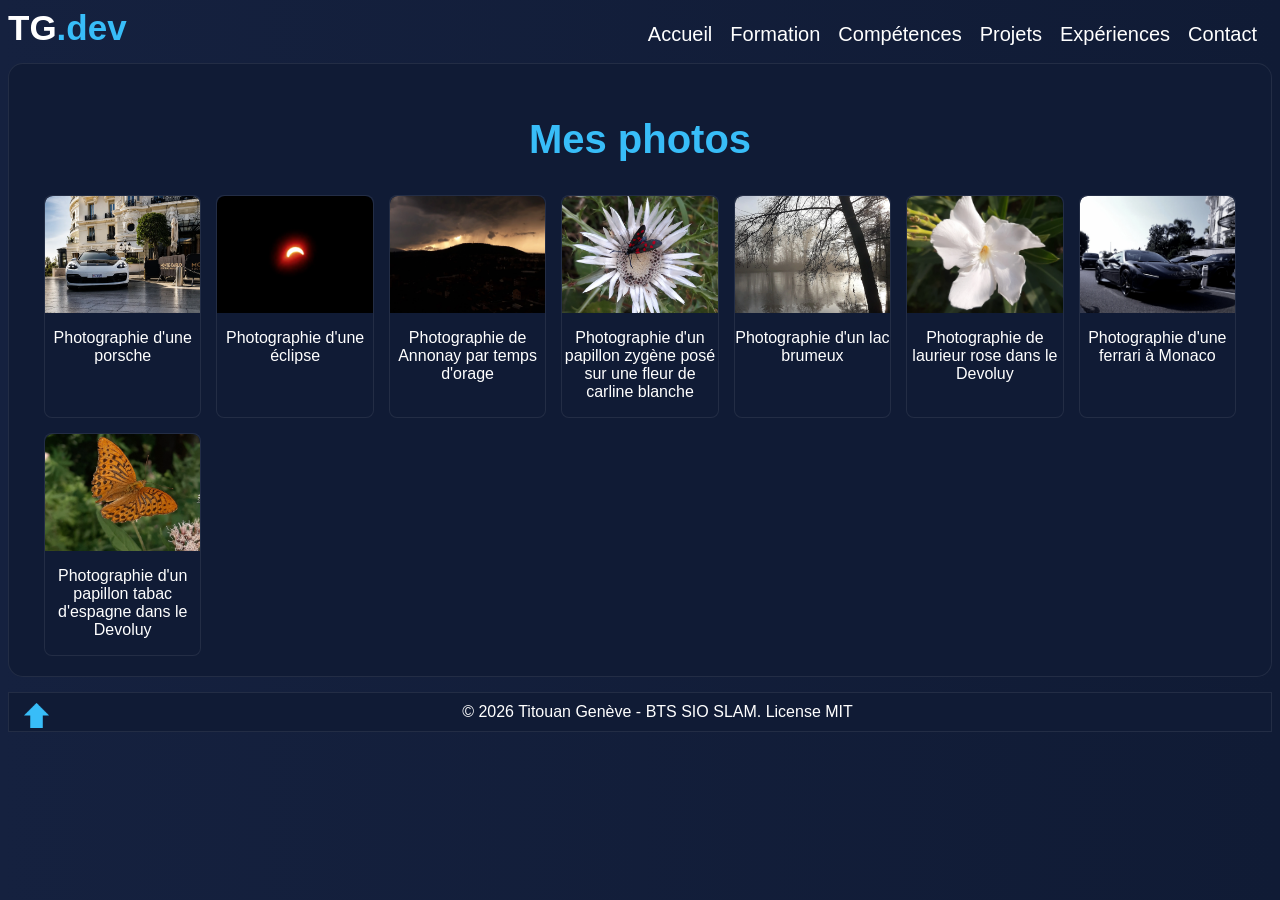
==== html/centres_interet.html @ 80b689b9 "Ajout fichiers" ====
<!doctype html>
<html lang="en">
  <head>
    <meta charset="UTF-8" />
    <meta name="viewport" content="width=device-width, initial-scale=1.0" />
    <meta
      name="description"
      content="Portfolio de Titouan Genève, étudiant en BTS SIO SLAM passionné par le développement web, la programmation et la cybersécurité."
    />
    <link rel="icon" type="image/x-icon" href="assets/favicon.ico" />
    <title>Titouan Genève | Portfolio BTS SIO SLAM</title>
    <link rel="stylesheet" href="../css/style.css" />
  </head>
  <body>
    <header class="site-header" id="navbar">
      <nav class="navbar">
        <a href="../index.html" class="navbutton">Accueil</a>
        <a href="formation.html" class="navbutton">Formation</a>
        <a href="competences.html" class="navbutton">Compétences</a>
        <a href="projets.html" class="navbutton">Projets</a>
        <a href="experiences.html" class="navbutton">Expériences</a>
        <a href="contact.html" class="navbutton">Contact</a>
      </nav>
      <div class="logo">TG<span>.dev</span></div>
    </header>
    <div class="paragraphe">
      <section id="photographie">
        <h2>Mes photos</h2>
        <div class="photos-grid">
          <div class="photo">
            <img
              class="image-photo"
              src="../img/1.webp"
              alt=""
              loading="lazy"
            />
            <p class="description-photo">Photographie d'une porsche</p>
          </div>
          <div class="photo">
            <img
              class="image-photo"
              src="../img/2.webp"
              alt=""
              loading="lazy"
            />
            <p class="description-photo">Photographie d'une éclipse</p>
          </div>
          <div class="photo">
            <img
              class="image-photo"
              src="../img/3.webp"
              alt=""
              loading="lazy"
            />
            <p class="description-photo">
              Photographie de Annonay par temps d'orage
            </p>
          </div>
          <div class="photo">
            <img
              class="image-photo"
              src="../img/4.webp"
              alt=""
              loading="lazy"
            />
            <p class="description-photo">
              Photographie d'un papillon zygène posé sur une fleur de carline
              blanche
            </p>
          </div>
          <div class="photo">
            <img
              class="image-photo"
              src="../img/5.webp"
              alt=""
              loading="lazy"
            />
            <p class="description-photo">Photographie d'un lac brumeux</p>
          </div>
          <div class="photo">
            <img
              class="image-photo"
              src="../img/6.webp"
              alt=""
              loading="lazy"
            />
            <p class="description-photo">
              Photographie de laurieur rose dans le Devoluy
            </p>
          </div>
          <div class="photo">
            <img
              class="image-photo"
              src="../img/7.webp"
              alt=""
              loading="lazy"
            />
            <p class="description-photo">Photographie d'une ferrari à Monaco</p>
          </div>
          <div class="photo">
            <img
              class="image-photo"
              src="../img/8.webp"
              alt=""
              loading="lazy"
            />
            <p class="description-photo">
              Photographie d'un papillon tabac d'espagne dans le Devoluy
            </p>
          </div>
        </div>
      </section>
    </div>
    <footer>
      <a href="#navbar" class="go-up">
        <img
          src="../img/arrow-up.webp"
          alt="Flèche vers le haut"
          class="arrow-up"
        />
      </a>
      &copy; 2026 Titouan Genève - BTS SIO SLAM. License
      <a href="LICENSE">MIT</a>
    </footer>
  </body>
</html>
---- css/style.css ----
body{
    background:linear-gradient(to right, #15213f, #101b35);    
    color: white;
    font-family: 'Segoe UI', Tahoma, Geneva, Verdana, sans-serif;
}

/* Header */
.site-header {
    display: flex;
    align-items: flex-start;
    gap: 20px;
    width: 100%;
}

.logo {
    font-size: 35px;
    font-weight: bold;
    flex: 0 0 auto;
    order: -1;
}

.logo span {
    color: #38BDF8;
}

.navbar{
    display: flex;
    flex: 1 1 auto;
    min-width: 0;
    flex-wrap: wrap;
    justify-content: flex-end;
    gap: 8px 18px;
    margin-top: 15px;
    margin-right: 15px;
}

.navbutton{
    text-decoration: none;
    color:white;
    margin: 0;
    font-size: 20px;
    transition: color 0.3s ease, opacity 0.3s ease;
}

.navbutton:hover,
footer a:hover,
.divcontact a:hover {
    color: #38BDF8;
}

.name{
    font-size: 50px;
    text-align: center;
}

.name span{
    color:#38BDF8;
}

.présentation{
    color:white;
    font-size: 30px;
    text-align: center;
}

.text-presentation{
    padding: 15px 0;
    color: #dfeeff;
    font-size: 18px;
    line-height: 1.7;
}

.about-layout {
    display: grid;
    grid-template-columns: minmax(0, 1.4fr) minmax(220px, 0.6fr);
    align-items: center;
    gap: 40px;
    max-width: 1050px;
    margin: 0 auto;
}

.text-presentation p {
    margin: 0 0 18px;
}

.languages strong {
    color: #38BDF8;
    font-size: 20px;
}

.languages ul {
    margin: 8px 0 0;
    padding-left: 22px;
}

.languages li::marker {
    color: #38BDF8;
}

.profile-frame {
    display: flex;
    justify-content: center;
    align-items: flex-end;
    min-height: 290px;
    padding: 15px 15px 0;
    background: linear-gradient(145deg, #15213f, #101b35);
    border: 1px solid rgba(56, 189, 248, 0.55);
    border-radius: 18px;
    overflow: hidden;
    box-shadow: 0 16px 30px rgba(0, 0, 0, 0.18);
}

.profile-photo {
    display: block;
    width: 100%;
    max-width: 300px;
    height: 360px;
    object-fit: contain;
    object-position: bottom center;
}
.présentation span {
    color: #b1aeae;
}

.infos{
    text-align: center;
    color:#38BDF8;
    font-size: 20px;
}

/* Paragraphes */
.paragraphe{
    background-color: #101b35;
    border: 1px solid rgba(255, 255, 255, 0.08);
    margin-top: 15px;
    border-radius: 15px;
    padding: 20px 20px;
    transition: border-color 0.3s ease;
}

.paragraphe:hover {
    border-color: rgba(56, 189, 248, 0.45);
}

h2{
    text-align: center;
    color: #38BDF8;
    font-size: 40px;
}

/* Compétences */
.skills, .work, .projets{
    display: flex;
    flex-wrap: wrap;
    width: 100%;
    margin-top: 10px;
    gap: 10px;
}

.cases{
    flex: 1 1 calc(50% - 10px);
    min-width: 0;
    padding: 20px;
    box-sizing: border-box;
    background-color: #15213f;
    border: 1px solid rgba(56, 189, 248, 0.55);
    border-radius: 8px;
    transition: transform 0.3s ease, border-color 0.3s ease, box-shadow 0.3s ease;
}

.cases:hover {
    transform: translateY(-4px);
    border-color: #38BDF8;
    box-shadow: 0 8px 18px rgba(0, 0, 0, 0.16);
}

.cases span{
    text-align: center;
    color: #38BDF8;
    font-size: 20px;
}

/* Photos */
.image-photo {
    display: block;
    width: 100%;
    max-width: 200px;
    aspect-ratio: 4 / 3;
    object-fit: cover;
    margin: 0 auto;
    border-radius: 8px 8px 0 0;
}

.photos-grid {
    display: grid;
    grid-template-columns: repeat(auto-fit, minmax(140px, 1fr));
    gap: 15px;
    margin-left: 15px;
    margin-right: 15px;
}

.photo {
    background: #101b35;
    border: 1px solid rgba(255, 255, 255, 0.08);
    border-radius: 8px;
    transition: transform 0.3s ease, border-color 0.3s ease, box-shadow 0.3s ease;
    text-align: center;
    display: flex;
    flex-direction: column;
    justify-content: flex-start;
    margin: 0 auto;
    max-width: 100%;
    overflow: hidden;
}

.photo:hover {
    transform: translateY(-5px);
    border-color: #38BDF8;
    box-shadow: 0 8px 18px rgba(0, 0, 0, 0.16);
}

.photo img {
    display: block;
    width: 100%;
    aspect-ratio: 4 / 3;
    object-fit: cover;
}

/* Contact */
.contact-form {
    display: flex;
    flex-direction: column;
    gap: 1rem;
}

.contact-form input, .contact-form textarea {
    padding: 0.8rem;
    background: #15213f;
    border: 1px solid #4b4b4b;
    color: white;
    border-radius: 5px;
    transition: border-color 0.3s ease, box-shadow 0.3s ease;
}

.contact-form input:hover,
.contact-form textarea:hover,
.contact-form input:focus,
.contact-form textarea:focus {
    border-color: #38BDF8;
    outline: none;
    box-shadow: 0 0 0 3px rgba(56, 189, 248, 0.12);
}

.btn-sent {
    padding: 15px 5px;
    border-radius: 5px;
    text-decoration: none;
    font-weight: bold;
    transition: transform 0.3s ease, background-color 0.3s ease, box-shadow 0.3s ease;
    cursor: pointer;
    border: none;
    background-color: #38BDF8;
}

.btn-sent:hover {
    transform: translateY(-3px);
    background-color: #7dd3fc;
    box-shadow: 0 8px 18px rgba(56, 189, 248, 0.22);
}

.contact{
    display: flex;
    width: 100%;
    margin-top: 10px;
    gap: 10px;
}

.divcontact{
    width: 50%;
    padding: 20px;
    box-sizing: border-box;
    border-radius: 8px;
}

.divcontact a{
    text-decoration: none;
    color:#38BDF8;
}

.contactlink{
    display: flex;
    flex-direction: column;
    align-items: flex-start;
    gap: 15px;
    width: 100%;
    max-width: 280px;
    color: #38BDF8;
}

.contact-link-item {
    display: inline-flex;
    align-items: center;
    justify-content: flex-start;
    gap: 0.9rem;
    width: 100%;
    min-height: 40px;
    padding: 8px 10px;
    border-radius: 10px;
    background: #15213f;
    border: 1px solid #38BDF8;
    color: white;
    font-size: 15px;
    font-weight: 600;
    text-decoration: none;
}

.contact-link-item:hover {
    transform: translateY(-3px);
    border-color: #38BDF8;
    background: rgba(27, 43, 80, 0.95);
}

.contact-icon {
    width: 28px;
    height: 28px;
    object-fit: contain;
    flex-shrink: 0;
}

.contact-details {
    color: #dfeeff;
    font-size: 15px;
    line-height: 2;
}

/* Footer */
footer {
    background-color: #101b35;
    border: 1px solid rgba(255, 255, 255, 0.08);
    margin-top: 15px;
    text-align: center;
    padding: 10px 5px;
}

footer a{
    text-decoration: none;
    color:white;
    transition: color 0.3s ease;
}

.go-up img{
    float: left;
    width: 25px;
    height: 25px;
    margin-left: 10px;
    object-fit: contain;
    align-items: left;
}

/* Média */
@media screen and (max-width: 800px) {
    .navbar {
        display: none;
    }

    .skills, .work, .projets {
        flex-direction: column;
    }

    .cases {
        flex-basis: 100%;
        width: 100%;
    }

    .about-layout {
        grid-template-columns: 1fr;
        gap: 20px;
    }

    .profile-frame {
        min-height: 0;
    }

    .profile-photo {
        height: 310px;
    }
}
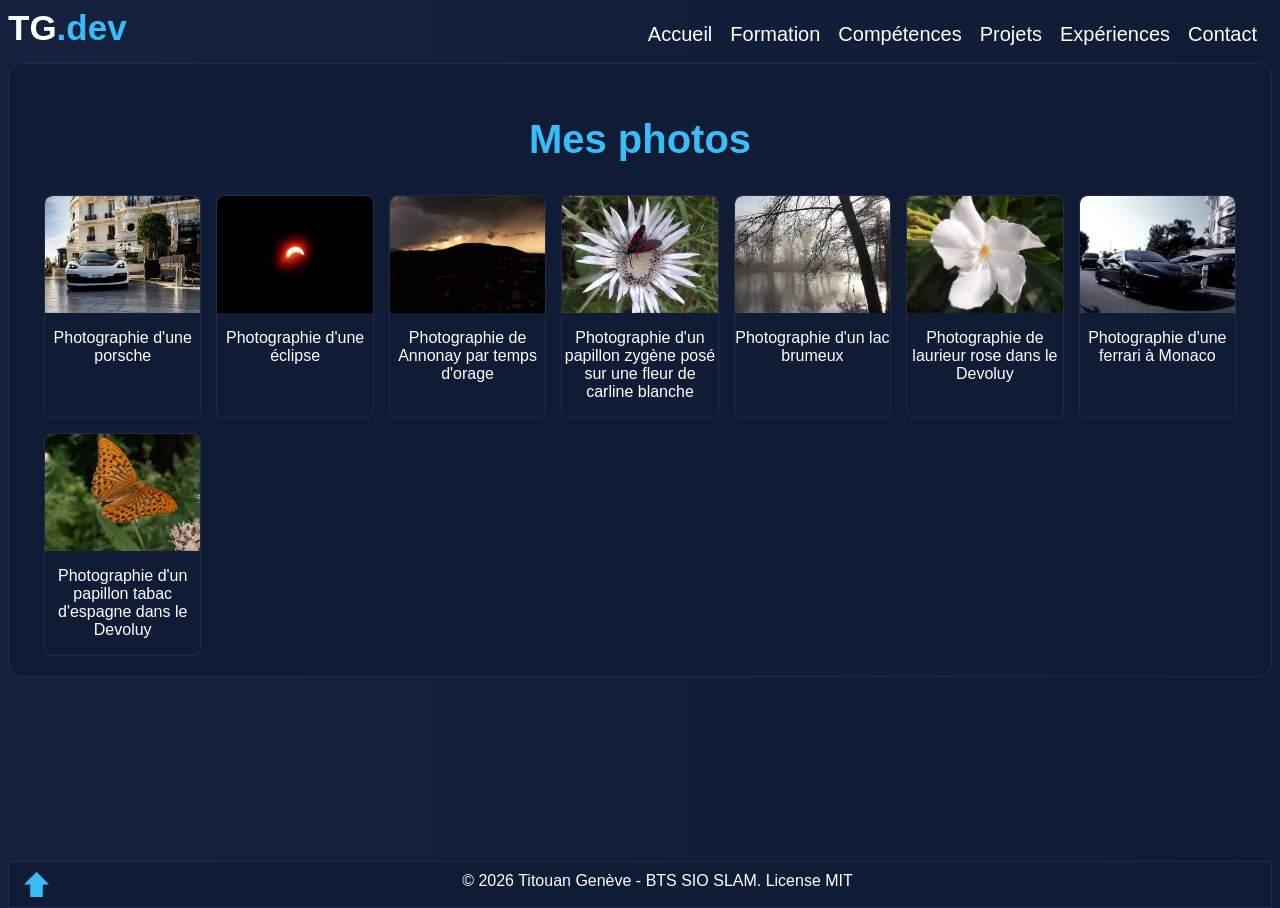
==== commit d1a6f033: "Séance 8 push tableau + license" ====
--- a/html/centres_interet.html
+++ b/html/centres_interet.html
@@ -7,7 +7,7 @@
       name="description"
       content="Portfolio de Titouan Genève, étudiant en BTS SIO SLAM passionné par le développement web, la programmation et la cybersécurité."
     />
-    <link rel="icon" type="image/x-icon" href="assets/favicon.ico" />
+    <link rel="icon" type="image/x-icon" href="../img/favicon.ico" />
     <title>Titouan Genève | Portfolio BTS SIO SLAM</title>
     <link rel="stylesheet" href="../css/style.css" />
   </head>
@@ -120,7 +120,7 @@
         />
       </a>
       &copy; 2026 Titouan Genève - BTS SIO SLAM. License
-      <a href="LICENSE">MIT</a>
+      <a href="../LICENSE">MIT</a>
     </footer>
   </body>
 </html>
--- a/css/style.css
+++ b/css/style.css
@@ -1,5 +1,12 @@
-body{
-    background:linear-gradient(to right, #15213f, #101b35);    
+html {
+    height: 100%;
+}
+
+body {
+    min-height: 100%;
+    display: flex;
+    flex-direction: column;
+    background: linear-gradient(to right, #15213f, #101b35);
     color: white;
     font-family: 'Segoe UI', Tahoma, Geneva, Verdana, sans-serif;
 }
@@ -23,7 +30,7 @@
     color: #38BDF8;
 }
 
-.navbar{
+.navbar {
     display: flex;
     flex: 1 1 auto;
     min-width: 0;
@@ -34,9 +41,9 @@
     margin-right: 15px;
 }
 
-.navbutton{
+.navbutton {
     text-decoration: none;
-    color:white;
+    color: white;
     margin: 0;
     font-size: 20px;
     transition: color 0.3s ease, opacity 0.3s ease;
@@ -48,22 +55,22 @@
     color: #38BDF8;
 }
 
-.name{
+.name {
     font-size: 50px;
     text-align: center;
 }
 
-.name span{
-    color:#38BDF8;
-}
-
-.présentation{
-    color:white;
+.name span {
+    color: #38BDF8;
+}
+
+.présentation {
+    color: white;
     font-size: 30px;
     text-align: center;
 }
 
-.text-presentation{
+.text-presentation {
     padding: 15px 0;
     color: #dfeeff;
     font-size: 18px;
@@ -118,18 +125,19 @@
     object-fit: contain;
     object-position: bottom center;
 }
+
 .présentation span {
     color: #b1aeae;
 }
 
-.infos{
-    text-align: center;
-    color:#38BDF8;
+.infos {
+    text-align: center;
+    color: #38BDF8;
     font-size: 20px;
 }
 
 /* Paragraphes */
-.paragraphe{
+.paragraphe {
     background-color: #101b35;
     border: 1px solid rgba(255, 255, 255, 0.08);
     margin-top: 15px;
@@ -142,14 +150,32 @@
     border-color: rgba(56, 189, 248, 0.45);
 }
 
-h2{
+h2 {
     text-align: center;
     color: #38BDF8;
     font-size: 40px;
 }
 
+table {
+    border-collapse: collapse;
+}
+
+td,th {
+    border: 1px solid #38BDF8;
+    padding: 10px 20px;
+}
+
+caption {
+    texte-align: right;
+    text-align: center;
+    color: #38BDF8;
+    font-size: 20px;
+}
+
 /* Compétences */
-.skills, .work, .projets{
+.skills,
+.work,
+.projets {
     display: flex;
     flex-wrap: wrap;
     width: 100%;
@@ -157,7 +183,7 @@
     gap: 10px;
 }
 
-.cases{
+.cases {
     flex: 1 1 calc(50% - 10px);
     min-width: 0;
     padding: 20px;
@@ -174,7 +200,7 @@
     box-shadow: 0 8px 18px rgba(0, 0, 0, 0.16);
 }
 
-.cases span{
+.cases span {
     text-align: center;
     color: #38BDF8;
     font-size: 20px;
@@ -233,7 +259,8 @@
     gap: 1rem;
 }
 
-.contact-form input, .contact-form textarea {
+.contact-form input,
+.contact-form textarea {
     padding: 0.8rem;
     background: #15213f;
     border: 1px solid #4b4b4b;
@@ -268,26 +295,26 @@
     box-shadow: 0 8px 18px rgba(56, 189, 248, 0.22);
 }
 
-.contact{
+.contact {
     display: flex;
     width: 100%;
     margin-top: 10px;
     gap: 10px;
 }
 
-.divcontact{
+.divcontact {
     width: 50%;
     padding: 20px;
     box-sizing: border-box;
     border-radius: 8px;
 }
 
-.divcontact a{
+.divcontact a {
     text-decoration: none;
-    color:#38BDF8;
-}
-
-.contactlink{
+    color: #38BDF8;
+}
+
+.contactlink {
     display: flex;
     flex-direction: column;
     align-items: flex-start;
@@ -337,18 +364,18 @@
 footer {
     background-color: #101b35;
     border: 1px solid rgba(255, 255, 255, 0.08);
-    margin-top: 15px;
+    margin-top: auto;
     text-align: center;
     padding: 10px 5px;
 }
 
-footer a{
+footer a {
     text-decoration: none;
-    color:white;
+    color: white;
     transition: color 0.3s ease;
 }
 
-.go-up img{
+.go-up img {
     float: left;
     width: 25px;
     height: 25px;
@@ -363,7 +390,9 @@
         display: none;
     }
 
-    .skills, .work, .projets {
+    .skills,
+    .work,
+    .projets {
         flex-direction: column;
     }
 
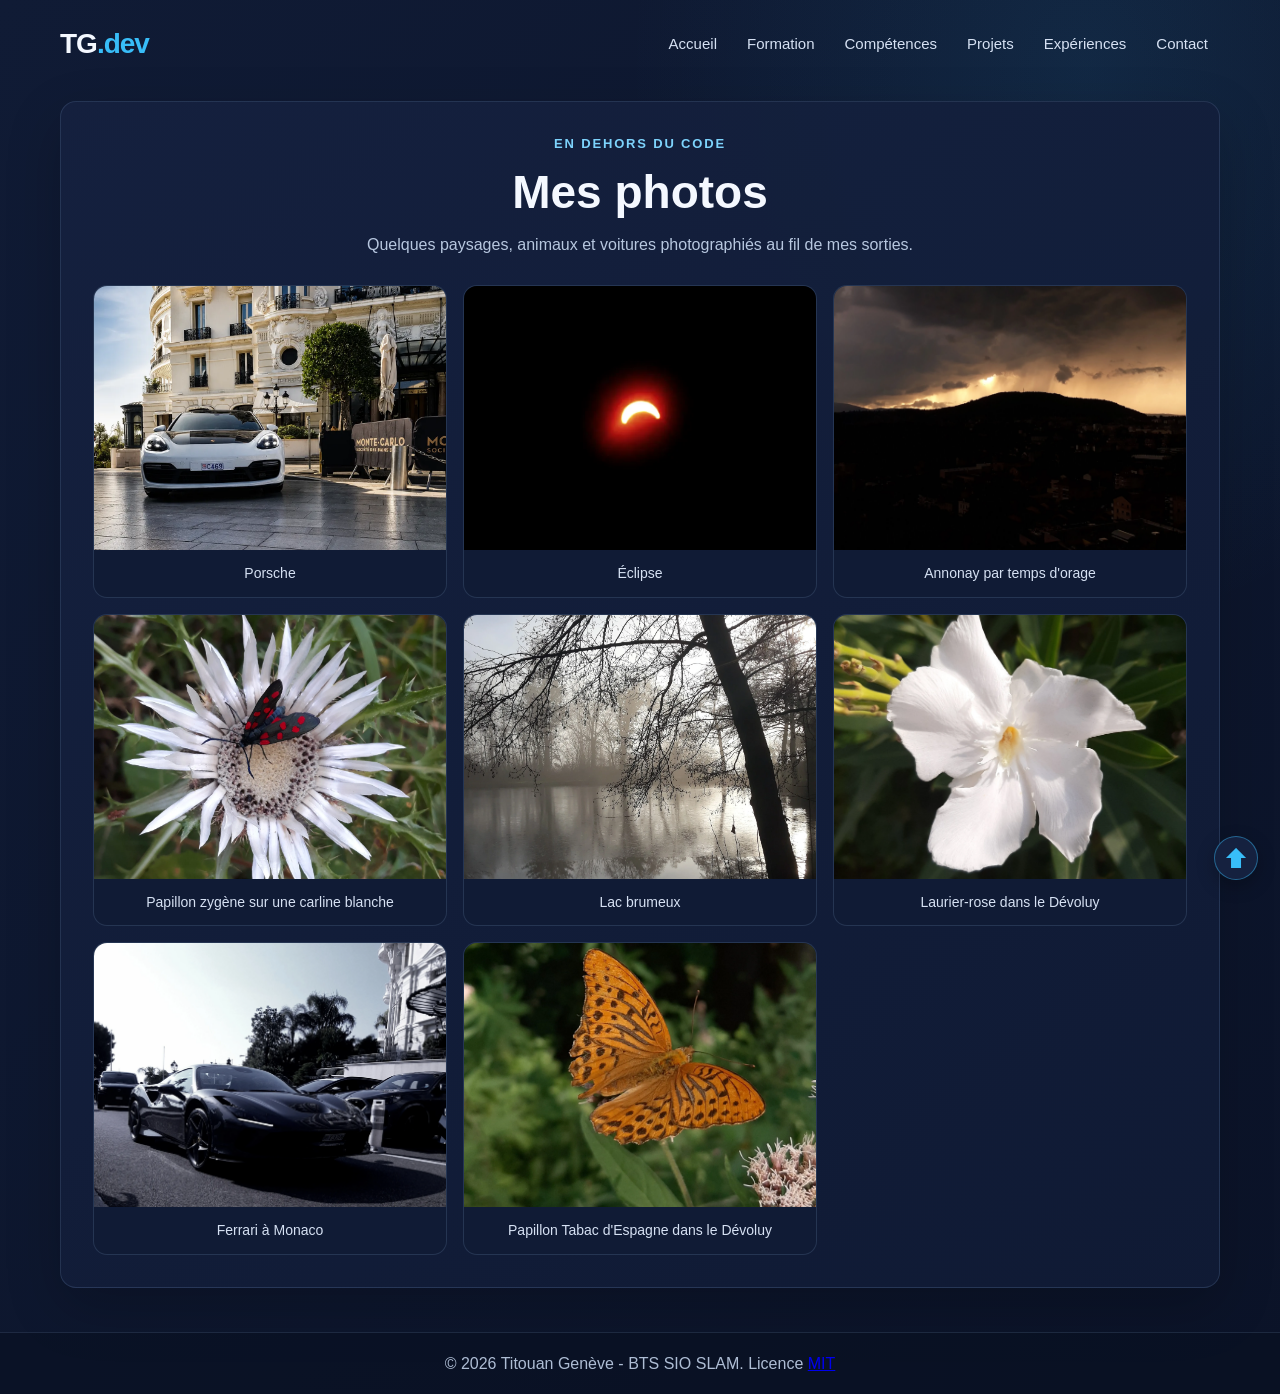
==== commit 1821b643: "Ajout site" ====
--- a/html/centres_interet.html
+++ b/html/centres_interet.html
@@ -1,5 +1,5 @@
 <!doctype html>
-<html lang="en">
+<html lang="fr">
   <head>
     <meta charset="UTF-8" />
     <meta name="viewport" content="width=device-width, initial-scale=1.0" />
@@ -7,13 +7,17 @@
       name="description"
       content="Portfolio de Titouan Genève, étudiant en BTS SIO SLAM passionné par le développement web, la programmation et la cybersécurité."
     />
-    <link rel="icon" type="image/x-icon" href="../img/favicon.ico" />
-    <title>Titouan Genève | Portfolio BTS SIO SLAM</title>
+    <link rel="icon" type="image/x-icon" href="../assets/favicon.ico" />
+    <title>Photographies | Titouan Genève</title>
     <link rel="stylesheet" href="../css/style.css" />
   </head>
   <body>
     <header class="site-header" id="navbar">
-      <nav class="navbar">
+      <a class="logo" href="../index.html" aria-label="Accueil, Titouan Genève">
+        TG<span>.dev</span>
+      </a>
+      <!-- Navigation vers les autres pages du portfolio -->
+      <nav class="navbar" aria-label="Navigation principale">
         <a href="../index.html" class="navbutton">Accueil</a>
         <a href="formation.html" class="navbutton">Formation</a>
         <a href="competences.html" class="navbutton">Compétences</a>
@@ -21,106 +25,107 @@
         <a href="experiences.html" class="navbutton">Expériences</a>
         <a href="contact.html" class="navbutton">Contact</a>
       </nav>
-      <div class="logo">TG<span>.dev</span></div>
     </header>
-    <div class="paragraphe">
-      <section id="photographie">
-        <h2>Mes photos</h2>
+    <main>
+      <section class="paragraphe" id="photographie">
+        <p class="eyebrow">En dehors du code</p>
+        <h1>Mes photos</h1>
+        <p class="section-intro">
+          Quelques paysages, animaux et voitures photographiés au fil de mes
+          sorties.
+        </p>
+        <!-- Galerie de photos ; loading="lazy" diffère le chargement des images -->
         <div class="photos-grid">
-          <div class="photo">
+          <figure class="photo">
             <img
               class="image-photo"
-              src="../img/1.webp"
-              alt=""
+              src="../assets/img/1.webp"
+              alt="Porsche photographiée"
               loading="lazy"
             />
-            <p class="description-photo">Photographie d'une porsche</p>
-          </div>
-          <div class="photo">
+            <figcaption class="description-photo">Porsche</figcaption>
+          </figure>
+          <figure class="photo">
             <img
               class="image-photo"
-              src="../img/2.webp"
-              alt=""
+              src="../assets/img/2.webp"
+              alt="Éclipse photographiée"
               loading="lazy"
             />
-            <p class="description-photo">Photographie d'une éclipse</p>
-          </div>
-          <div class="photo">
+            <figcaption class="description-photo">Éclipse</figcaption>
+          </figure>
+          <figure class="photo">
             <img
               class="image-photo"
-              src="../img/3.webp"
-              alt=""
+              src="../assets/img/3.webp"
+              alt="Annonay pendant un orage"
               loading="lazy"
             />
-            <p class="description-photo">
-              Photographie de Annonay par temps d'orage
-            </p>
-          </div>
-          <div class="photo">
+            <figcaption class="description-photo">Annonay par temps d'orage</figcaption>
+          </figure>
+          <figure class="photo">
             <img
               class="image-photo"
-              src="../img/4.webp"
-              alt=""
+              src="../assets/img/4.webp"
+              alt="Papillon zygène posé sur une fleur de carline blanche"
               loading="lazy"
             />
-            <p class="description-photo">
-              Photographie d'un papillon zygène posé sur une fleur de carline
-              blanche
-            </p>
-          </div>
-          <div class="photo">
+            <figcaption class="description-photo">
+              Papillon zygène sur une carline blanche
+            </figcaption>
+          </figure>
+          <figure class="photo">
             <img
               class="image-photo"
-              src="../img/5.webp"
-              alt=""
+              src="../assets/img/5.webp"
+              alt="Lac dans la brume"
               loading="lazy"
             />
-            <p class="description-photo">Photographie d'un lac brumeux</p>
-          </div>
-          <div class="photo">
+            <figcaption class="description-photo">Lac brumeux</figcaption>
+          </figure>
+          <figure class="photo">
             <img
               class="image-photo"
-              src="../img/6.webp"
-              alt=""
+              src="../assets/img/6.webp"
+              alt="Laurier-rose dans le Dévoluy"
               loading="lazy"
             />
-            <p class="description-photo">
-              Photographie de laurieur rose dans le Devoluy
-            </p>
-          </div>
-          <div class="photo">
+            <figcaption class="description-photo">Laurier-rose dans le Dévoluy</figcaption>
+          </figure>
+          <figure class="photo">
             <img
               class="image-photo"
-              src="../img/7.webp"
-              alt=""
+              src="../assets/img/7.webp"
+              alt="Ferrari photographiée à Monaco"
               loading="lazy"
             />
-            <p class="description-photo">Photographie d'une ferrari à Monaco</p>
-          </div>
-          <div class="photo">
+            <figcaption class="description-photo">Ferrari à Monaco</figcaption>
+          </figure>
+          <figure class="photo">
             <img
               class="image-photo"
-              src="../img/8.webp"
-              alt=""
+              src="../assets/img/8.webp"
+              alt="Papillon Tabac d'Espagne dans le Dévoluy"
               loading="lazy"
             />
-            <p class="description-photo">
-              Photographie d'un papillon tabac d'espagne dans le Devoluy
-            </p>
-          </div>
+            <figcaption class="description-photo">
+              Papillon Tabac d'Espagne dans le Dévoluy
+            </figcaption>
+          </figure>
         </div>
       </section>
-    </div>
+    </main>
+    <!-- Retour en haut de page, copyright et licence du projet -->
     <footer>
       <a href="#navbar" class="go-up">
         <img
-          src="../img/arrow-up.webp"
-          alt="Flèche vers le haut"
+          src="../assets/img/arrow-up.webp"
+          alt="Retour en haut de page"
           class="arrow-up"
         />
       </a>
-      &copy; 2026 Titouan Genève - BTS SIO SLAM. License
-      <a href="../LICENSE">MIT</a>
+      &copy; 2026 Titouan Genève - BTS SIO SLAM. Licence
+      <a href="../LICENSE.txt">MIT</a>
     </footer>
   </body>
 </html>
--- a/css/style.css
+++ b/css/style.css
@@ -1,416 +1,796 @@
+/* Réinitialisation et palette du site */
+* {
+  box-sizing: border-box;
+}
+
+:root {
+  --color-page: #0b1328;
+  --color-background: #101b35;
+  --color-surface: #15213f;
+  --color-surface-light: #1a2c50;
+  --color-surface-raised: #1b2b50;
+  --color-surface-card: #14213d;
+  --color-text: #f4f8ff;
+  --color-text-secondary: #d6e1f3;
+  --color-text-soft: #dfeeff;
+  --color-text-muted: #b7c7df;
+  --color-text-subtle: #aebdd4;
+  --color-text-placeholder: #90a2bd;
+  --color-accent: #38bdf8;
+  --color-accent-light: #7dd3fc;
+  --color-accent-contrast: #081426;
+  --color-accent-rgb: 56, 189, 248;
+  --color-border-rgb: 148, 184, 230;
+  --color-surface-rgb: 21, 33, 63;
+  --color-background-rgb: 16, 27, 53;
+  --color-dark-rgb: 11, 19, 40;
+  --color-footer-rgb: 8, 15, 31;
+  --color-card-rgb: 27, 43, 76;
+  --color-shadow-rgb: 0, 0, 0;
+}
+
+/* Styles de base et mise en page générale */
 html {
-    height: 100%;
+  min-height: 100%;
+  scroll-behavior: smooth;
 }
 
 body {
-    min-height: 100%;
-    display: flex;
-    flex-direction: column;
-    background: linear-gradient(to right, #15213f, #101b35);
-    color: white;
-    font-family: 'Segoe UI', Tahoma, Geneva, Verdana, sans-serif;
-}
-
-/* Header */
+  display: flex;
+  flex-direction: column;
+  min-height: 100vh;
+  margin: 0;
+  background:
+    radial-gradient(
+      ellipse at 85% 5%,
+      rgba(var(--color-accent-rgb), 0.1),
+      transparent 30%
+    ),
+    linear-gradient(135deg, var(--color-background), var(--color-page));
+  color: var(--color-text);
+  font-family: "Segoe UI", Tahoma, Geneva, Verdana, sans-serif;
+  line-height: 1.6;
+}
+
+/* En-tête et navigation */
+.site-header,
+main {
+  width: calc(100% - 1.75rem);
+  max-width: 72.5rem;
+  margin-right: auto;
+  margin-left: auto;
+}
+
 .site-header {
-    display: flex;
-    align-items: flex-start;
-    gap: 20px;
-    width: 100%;
+  display: flex;
+  align-items: flex-start;
+  flex-direction: column;
+  gap: 0.75rem;
+  padding: 1rem 0;
 }
 
 .logo {
-    font-size: 35px;
-    font-weight: bold;
-    flex: 0 0 auto;
-    order: -1;
-}
-
-.logo span {
-    color: #38BDF8;
+  flex: 0 0 auto;
+  color: var(--color-text);
+  font-size: 1.75rem;
+  font-weight: 750;
+  letter-spacing: -0.0625rem;
+  text-decoration: none;
+}
+
+.logo span,
+.name span {
+  color: var(--color-accent);
 }
 
 .navbar {
-    display: flex;
-    flex: 1 1 auto;
-    min-width: 0;
-    flex-wrap: wrap;
-    justify-content: flex-end;
-    gap: 8px 18px;
-    margin-top: 15px;
-    margin-right: 15px;
+  display: flex;
+  flex: 1 1 auto;
+  flex-wrap: wrap;
+  justify-content: flex-start;
+  gap: 0.25rem;
 }
 
 .navbutton {
-    text-decoration: none;
-    color: white;
-    margin: 0;
-    font-size: 20px;
-    transition: color 0.3s ease, opacity 0.3s ease;
+  padding: 0.4rem 0.55rem;
+  border: 1px solid transparent;
+  border-radius: 999px;
+  color: var(--color-text-secondary);
+  font-size: 0.8125rem;
+  text-decoration: none;
+  transition:
+    color 0.2s ease,
+    background-color 0.2s ease,
+    border-color 0.2s ease;
 }
 
 .navbutton:hover,
-footer a:hover,
-.divcontact a:hover {
-    color: #38BDF8;
+.navbutton:focus-visible {
+  border-color: rgba(var(--color-accent-rgb), 0.35);
+  background-color: rgba(var(--color-accent-rgb), 0.1);
+  color: var(--color-accent-light);
+}
+
+main {
+  flex: 1 0 auto;
+  padding-bottom: 1.5rem;
+}
+
+/* Sections et introduction de la page d'accueil */
+.paragraphe {
+  margin: 0.75rem 0 1.25rem;
+  padding: 1.25rem 1rem;
+  overflow: hidden;
+  border: 1px solid rgba(var(--color-border-rgb), 0.15);
+  border-radius: 1rem;
+  background: linear-gradient(
+    145deg,
+    rgba(var(--color-surface-rgb), 0.97),
+    rgba(var(--color-background-rgb), 0.97)
+  );
+  box-shadow: 0 20px 55px rgba(var(--color-shadow-rgb), 0.2);
+}
+
+.home-intro {
+  display: flex;
+  min-height: 60vh;
+  flex-direction: column;
+  align-items: center;
+  justify-content: center;
+  text-align: center;
+}
+
+.eyebrow {
+  margin: 0 0 0.625rem;
+  color: var(--color-accent-light);
+  font-size: 0.8125rem;
+  font-weight: 700;
+  letter-spacing: 0.14em;
+  text-align: center;
+  text-transform: uppercase;
+}
+
+h1 {
+  margin: 0 0 1rem;
+  color: var(--color-text);
+  font-size: clamp(2rem, 7vw, 2.875rem);
+  line-height: 1.2;
+  text-align: center;
 }
 
 .name {
-    font-size: 50px;
-    text-align: center;
-}
-
-.name span {
-    color: #38BDF8;
+  max-width: 56.25rem;
+  font-size: clamp(2.375rem, 8vw, 3.625rem);
+  letter-spacing: -0.04em;
 }
 
 .présentation {
-    color: white;
-    font-size: 30px;
-    text-align: center;
+  max-width: 46.25rem;
+  margin: 0 auto;
+  color: var(--color-text-secondary);
+  font-size: clamp(1.125rem, 3vw, 1.5rem);
+}
+
+.infos {
+  margin: 1.5rem 0;
+  color: var(--color-accent-light);
+  font-size: 1rem;
+}
+
+.button-link {
+  display: inline-block;
+  margin-top: 0.375rem;
+  padding: 0.75rem 1.25rem;
+  border: 1px solid var(--color-accent);
+  border-radius: 999rem;
+  background-color: var(--color-accent);
+  color: var(--color-accent-contrast);
+  font-weight: 700;
+  text-decoration: none;
+  transition:
+    transform 0.2s ease,
+    background-color 0.2s ease,
+    box-shadow 0.2s ease;
+}
+
+.button-link:hover,
+.button-link:focus-visible {
+  transform: translateY(-2px);
+  background-color: var(--color-accent-light);
+  box-shadow: 0 0.5rem 1.5rem rgba(var(--color-accent-rgb), 0.2);
+}
+
+.section-intro {
+  max-width: 42.5rem;
+  margin: -0.25rem auto 1.75rem;
+  color: var(--color-text-muted);
+  text-align: center;
+}
+
+/* Présentation personnelle et profil */
+.about-layout {
+  display: grid;
+  grid-template-columns: minmax(0, 1fr);
+  align-items: center;
+  gap: 1.375rem;
+  max-width: 65rem;
+  margin: 0 auto;
 }
 
 .text-presentation {
-    padding: 15px 0;
-    color: #dfeeff;
-    font-size: 18px;
-    line-height: 1.7;
-}
-
-.about-layout {
-    display: grid;
-    grid-template-columns: minmax(0, 1.4fr) minmax(220px, 0.6fr);
-    align-items: center;
-    gap: 40px;
-    max-width: 1050px;
-    margin: 0 auto;
+  color: var(--color-text-soft);
+  font-size: 1rem;
+  line-height: 1.75;
 }
 
 .text-presentation p {
-    margin: 0 0 18px;
-}
-
-.languages strong {
-    color: #38BDF8;
-    font-size: 20px;
+  margin: 0 0 1.125rem;
+}
+
+.profile-frame {
+  display: flex;
+  min-height: 0;
+  align-items: flex-end;
+  justify-content: center;
+  overflow: hidden;
+  padding: 0.875rem 0.875rem 0;
+  border: 1px solid rgba(var(--color-accent-rgb), 0.4);
+  border-radius: 1.25rem;
+  background: linear-gradient(
+    145deg,
+    var(--color-surface-light),
+    var(--color-background)
+  );
+  box-shadow: 0 16px 34px rgba(var(--color-shadow-rgb), 0.22);
+}
+
+.profile-photo {
+  display: block;
+  width: 100%;
+  max-width: 18.75rem;
+  height: 19.375rem;
+  object-fit: contain;
+  object-position: bottom center;
+}
+
+.languages {
+  margin-top: 1.25rem;
+}
+
+.languages h2 {
+  margin-bottom: 0.375rem;
 }
 
 .languages ul {
-    margin: 8px 0 0;
-    padding-left: 22px;
+  margin: 0;
+  padding-left: 1.375rem;
 }
 
 .languages li::marker {
-    color: #38BDF8;
-}
-
-.profile-frame {
-    display: flex;
-    justify-content: center;
-    align-items: flex-end;
-    min-height: 290px;
-    padding: 15px 15px 0;
-    background: linear-gradient(145deg, #15213f, #101b35);
-    border: 1px solid rgba(56, 189, 248, 0.55);
-    border-radius: 18px;
-    overflow: hidden;
-    box-shadow: 0 16px 30px rgba(0, 0, 0, 0.18);
-}
-
-.profile-photo {
-    display: block;
-    width: 100%;
-    max-width: 300px;
-    height: 360px;
-    object-fit: contain;
-    object-position: bottom center;
-}
-
-.présentation span {
-    color: #b1aeae;
-}
-
-.infos {
-    text-align: center;
-    color: #38BDF8;
-    font-size: 20px;
-}
-
-/* Paragraphes */
-.paragraphe {
-    background-color: #101b35;
-    border: 1px solid rgba(255, 255, 255, 0.08);
-    margin-top: 15px;
-    border-radius: 15px;
-    padding: 20px 20px;
-    transition: border-color 0.3s ease;
-}
-
-.paragraphe:hover {
-    border-color: rgba(56, 189, 248, 0.45);
-}
-
+  color: var(--color-accent);
+}
+
+/* Compétences, expériences et projets */
 h2 {
-    text-align: center;
-    color: #38BDF8;
-    font-size: 40px;
-}
-
-table {
-    border-collapse: collapse;
-}
-
-td,th {
-    border: 1px solid #38BDF8;
-    padding: 10px 20px;
-}
-
-caption {
-    texte-align: right;
-    text-align: center;
-    color: #38BDF8;
-    font-size: 20px;
-}
-
-/* Compétences */
+  margin: 0 0 0.75rem;
+  color: var(--color-accent-light);
+  font-size: 1.375rem;
+  line-height: 1.35;
+}
+
 .skills,
 .work,
 .projets {
-    display: flex;
-    flex-wrap: wrap;
-    width: 100%;
-    margin-top: 10px;
-    gap: 10px;
+  display: grid;
+  grid-template-columns: minmax(0, 1fr);
+  gap: 1rem;
+  margin-top: 1.125rem;
 }
 
 .cases {
-    flex: 1 1 calc(50% - 10px);
-    min-width: 0;
-    padding: 20px;
-    box-sizing: border-box;
-    background-color: #15213f;
-    border: 1px solid rgba(56, 189, 248, 0.55);
-    border-radius: 8px;
-    transition: transform 0.3s ease, border-color 0.3s ease, box-shadow 0.3s ease;
+  min-width: 0;
+  padding: 1.25rem;
+  border: 1px solid rgba(var(--color-accent-rgb), 0.24);
+  border-radius: 1rem;
+  background: linear-gradient(
+    145deg,
+    rgba(var(--color-card-rgb), 0.95),
+    var(--color-surface-card)
+  );
+  transition:
+    transform 0.2s ease,
+    border-color 0.2s ease,
+    box-shadow 0.2s ease;
 }
 
 .cases:hover {
-    transform: translateY(-4px);
-    border-color: #38BDF8;
-    box-shadow: 0 8px 18px rgba(0, 0, 0, 0.16);
-}
-
-.cases span {
-    text-align: center;
-    color: #38BDF8;
-    font-size: 20px;
-}
-
-/* Photos */
-.image-photo {
-    display: block;
-    width: 100%;
-    max-width: 200px;
-    aspect-ratio: 4 / 3;
-    object-fit: cover;
-    margin: 0 auto;
-    border-radius: 8px 8px 0 0;
-}
-
+  transform: translateY(-3px);
+  border-color: rgba(var(--color-accent-rgb), 0.7);
+  box-shadow: 0 12px 24px rgba(var(--color-shadow-rgb), 0.16);
+}
+
+.cases p {
+  margin: 0 0 0.75rem;
+  color: var(--color-text-secondary);
+}
+
+.cases p:last-child {
+  margin-bottom: 0;
+}
+
+.project-meta {
+  color: var(--color-accent-light) !important;
+  font-size: 0.875rem;
+  font-weight: 600;
+}
+
+.challenge-heading {
+  margin: 1.125rem 0 0.5rem;
+  color: var(--color-accent-light);
+  font-size: 1rem;
+}
+
+.challenge-list {
+  display: grid;
+  grid-template-columns: minmax(0, 1fr);
+  gap: 0.375rem 1.125rem;
+  margin: 0;
+  padding-left: 1.25rem;
+  color: var(--color-text-secondary);
+}
+
+.challenge-list li::marker {
+  color: var(--color-accent);
+}
+
+.challenge-steps {
+  margin: 0;
+  padding-left: 1.375rem;
+  color: var(--color-text-secondary);
+}
+
+.challenge-steps li {
+  margin: 0.25rem 0;
+  padding-left: 0.1875rem;
+}
+
+.challenge-steps li::marker {
+  color: var(--color-accent);
+  font-weight: 700;
+}
+
+.project-media {
+  margin: 1.25rem 0 0;
+}
+
+.project-video {
+  display: block;
+  width: 100%;
+  max-height: 26.25rem;
+  border-radius: 0.75rem;
+  background-color: var(--color-page);
+}
+
+.project-video-caption {
+  margin-top: 0.5rem;
+  color: var(--color-text-muted);
+  font-size: 0.8125rem;
+  text-align: center;
+}
+
+/* Tableau du parcours */
+.table-wrapper {
+  max-width: 100%;
+  overflow-x: auto;
+  margin: 1.5rem 0;
+}
+
+.table-wrapper table {
+  min-width: 31.25rem;
+}
+
+table {
+  width: 100%;
+  border-collapse: collapse;
+  color: var(--color-text-soft);
+  font-size: 0.9375rem;
+}
+
+caption {
+  padding: 0 0 0.625rem;
+  color: var(--color-accent-light);
+  font-size: 1.125rem;
+  font-weight: 700;
+  text-align: left;
+}
+
+td,
+th {
+  padding: 0.6875rem 0.875rem;
+  border: 1px solid rgba(var(--color-accent-rgb), 0.3);
+  text-align: left;
+}
+
+th {
+  background-color: rgba(var(--color-accent-rgb), 0.1);
+  color: var(--color-accent-light);
+}
+
+/* Galerie photographique */
 .photos-grid {
-    display: grid;
-    grid-template-columns: repeat(auto-fit, minmax(140px, 1fr));
-    gap: 15px;
-    margin-left: 15px;
-    margin-right: 15px;
+  display: grid;
+  grid-template-columns: minmax(0, 1fr);
+  gap: 0.75rem;
+  margin-top: 1.5rem;
 }
 
 .photo {
-    background: #101b35;
-    border: 1px solid rgba(255, 255, 255, 0.08);
-    border-radius: 8px;
-    transition: transform 0.3s ease, border-color 0.3s ease, box-shadow 0.3s ease;
-    text-align: center;
-    display: flex;
-    flex-direction: column;
-    justify-content: flex-start;
-    margin: 0 auto;
-    max-width: 100%;
-    overflow: hidden;
+  display: flex;
+  min-width: 0;
+  flex-direction: column;
+  overflow: hidden;
+  margin: 0;
+  border: 1px solid rgba(var(--color-border-rgb), 0.16);
+  border-radius: 0.875rem;
+  background-color: var(--color-background);
+  text-align: center;
+  transition:
+    transform 0.2s ease,
+    border-color 0.2s ease,
+    box-shadow 0.2s ease;
 }
 
 .photo:hover {
-    transform: translateY(-5px);
-    border-color: #38BDF8;
-    box-shadow: 0 8px 18px rgba(0, 0, 0, 0.16);
-}
-
+  transform: translateY(-4px);
+  border-color: rgba(var(--color-accent-rgb), 0.7);
+  box-shadow: 0 12px 24px rgba(var(--color-shadow-rgb), 0.2);
+}
+
+.image-photo,
 .photo img {
-    display: block;
-    width: 100%;
-    aspect-ratio: 4 / 3;
-    object-fit: cover;
-}
-
-/* Contact */
+  display: block;
+  width: 100%;
+  aspect-ratio: 4 / 3;
+  object-fit: cover;
+}
+
+.description-photo {
+  padding: 0.75rem 0.875rem;
+  color: var(--color-text-secondary);
+  font-size: 0.875rem;
+}
+
+/* Coordonnées et formulaire de contact */
+.contact {
+  display: flex;
+  flex-direction: column;
+  align-items: stretch;
+  gap: 1.125rem;
+  margin-top: 1.5rem;
+}
+
+.divcontact {
+  min-width: 0;
+  padding: 1.25rem;
+  border: 1px solid rgba(var(--color-border-rgb), 0.15);
+  border-radius: 1rem;
+  background-color: rgba(var(--color-dark-rgb), 0.48);
+}
+
+.contactlink {
+  display: flex;
+  flex-direction: column;
+  gap: 0.75rem;
+  max-width: 21.25rem;
+}
+
+.contact-link-item {
+  display: flex;
+  min-height: 3rem;
+  align-items: center;
+  gap: 0.75rem;
+  padding: 0.625rem 0.875rem;
+  border: 1px solid rgba(var(--color-accent-rgb), 0.35);
+  border-radius: 0.75rem;
+  background-color: var(--color-surface);
+  color: var(--color-text);
+  font-size: 0.9375rem;
+  font-weight: 600;
+  text-decoration: none;
+  transition:
+    transform 0.2s ease,
+    border-color 0.2s ease,
+    background-color 0.2s ease;
+}
+
+.contact-link-item:hover,
+.contact-link-item:focus-visible {
+  transform: translateY(-2px);
+  border-color: var(--color-accent);
+  background-color: var(--color-surface-raised);
+}
+
+.contact-icon {
+  width: 1.625rem;
+  height: 1.625rem;
+  flex-shrink: 0;
+  object-fit: contain;
+}
+
 .contact-form {
-    display: flex;
-    flex-direction: column;
-    gap: 1rem;
+  display: flex;
+  flex-direction: column;
+  gap: 0.625rem;
+}
+
+.powered-by {
+  margin: 0.875rem 0 0;
+  color: var(--color-text-muted);
+  font-size: 0.8125rem;
+  text-align: center;
+}
+
+.privacy-notice {
+  margin: 0.875rem 0 0;
+  color: var(--color-text-muted);
+  font-size: 0.75rem;
+  line-height: 1.55;
+}
+
+.powered-by a {
+  color: var(--color-accent-light);
+  text-decoration: none;
+}
+
+.powered-by a:hover,
+.powered-by a:focus-visible {
+  color: var(--color-text);
+  text-decoration: underline;
+}
+
+.contact-form label {
+  margin-top: 0.25rem;
+  color: var(--color-text-secondary);
+  font-size: 0.875rem;
+  font-weight: 600;
 }
 
 .contact-form input,
 .contact-form textarea {
-    padding: 0.8rem;
-    background: #15213f;
-    border: 1px solid #4b4b4b;
-    color: white;
-    border-radius: 5px;
-    transition: border-color 0.3s ease, box-shadow 0.3s ease;
-}
-
-.contact-form input:hover,
-.contact-form textarea:hover,
+  width: 100%;
+  padding: 0.75rem 0.875rem;
+  border: 1px solid rgba(var(--color-border-rgb), 0.26);
+  border-radius: 0.5625rem;
+  background-color: var(--color-background);
+  color: var(--color-text);
+  font: inherit;
+  transition:
+    border-color 0.2s ease,
+    box-shadow 0.2s ease;
+}
+
+.contact-form textarea {
+  min-height: 8.125rem;
+  resize: vertical;
+}
+
+.contact-form input::placeholder,
+.contact-form textarea::placeholder {
+  color: var(--color-text-placeholder);
+}
+
 .contact-form input:focus,
 .contact-form textarea:focus {
-    border-color: #38BDF8;
-    outline: none;
-    box-shadow: 0 0 0 3px rgba(56, 189, 248, 0.12);
+  border-color: var(--color-accent);
+  outline: none;
+  box-shadow: 0 0 0 3px rgba(var(--color-accent-rgb), 0.14);
 }
 
 .btn-sent {
-    padding: 15px 5px;
-    border-radius: 5px;
-    text-decoration: none;
-    font-weight: bold;
-    transition: transform 0.3s ease, background-color 0.3s ease, box-shadow 0.3s ease;
-    cursor: pointer;
-    border: none;
-    background-color: #38BDF8;
-}
-
-.btn-sent:hover {
-    transform: translateY(-3px);
-    background-color: #7dd3fc;
-    box-shadow: 0 8px 18px rgba(56, 189, 248, 0.22);
-}
-
-.contact {
-    display: flex;
-    width: 100%;
-    margin-top: 10px;
-    gap: 10px;
-}
-
-.divcontact {
-    width: 50%;
-    padding: 20px;
-    box-sizing: border-box;
-    border-radius: 8px;
-}
-
-.divcontact a {
-    text-decoration: none;
-    color: #38BDF8;
-}
-
-.contactlink {
-    display: flex;
-    flex-direction: column;
-    align-items: flex-start;
-    gap: 15px;
-    width: 100%;
-    max-width: 280px;
-    color: #38BDF8;
-}
-
-.contact-link-item {
-    display: inline-flex;
+  margin-top: 0.5rem;
+  padding: 0.8125rem 1.125rem;
+  border: 0;
+  border-radius: 0.5625rem;
+  background-color: var(--color-accent);
+  color: var(--color-accent-contrast);
+  cursor: pointer;
+  font: inherit;
+  font-weight: 700;
+  transition:
+    transform 0.2s ease,
+    background-color 0.2s ease,
+    box-shadow 0.2s ease;
+}
+
+.btn-sent:hover,
+.btn-sent:focus-visible {
+  transform: translateY(-2px);
+  background-color: var(--color-accent-light);
+  box-shadow: 0 8px 18px rgba(var(--color-accent-rgb), 0.2);
+}
+
+/* Pied de page et repères de focus clavier */
+footer {
+  position: relative;
+  margin-top: auto;
+  padding: 1rem 0.875rem;
+  border-top: 1px solid rgba(var(--color-border-rgb), 0.14);
+  background-color: rgba(var(--color-footer-rgb), 0.55);
+  color: var(--color-text-subtle);
+  text-align: center;
+}
+
+footer p {
+  margin: 0;
+}
+
+.go-up {
+  position: static;
+  margin: 0 auto 0.625rem;
+  right: 1.375rem;
+  bottom: 1.25rem;
+  z-index: 2;
+  display: grid;
+  width: 2.75rem;
+  height: 2.75rem;
+  place-items: center;
+  border: 1px solid rgba(var(--color-accent-rgb), 0.45);
+  border-radius: 50%;
+  background-color: var(--color-surface);
+  box-shadow: 0 0.375rem 1.125rem rgba(var(--color-shadow-rgb), 0.25);
+  transition:
+    transform 0.2s ease,
+    background-color 0.2s ease;
+}
+
+.go-up:hover,
+.go-up:focus-visible {
+  transform: translateY(-3px);
+  background-color: var(--color-surface-raised);
+}
+
+.go-up img {
+  display: block;
+  width: 1.25rem;
+  height: 1.25rem;
+  object-fit: contain;
+}
+
+a:focus-visible,
+button:focus-visible {
+  outline: 0.1875rem solid var(--color-accent-light);
+  outline-offset: 0.1875rem;
+}
+
+/* Adaptation aux écrans de 375 px et plus */
+@media screen and (min-width: 375px) {
+  .site-header {
+    padding: 1.125rem 0;
+  }
+
+  .paragraphe {
+    padding: 1.5rem 1.125rem;
+  }
+
+  .photos-grid {
+    grid-template-columns: repeat(2, minmax(0, 1fr));
+    gap: 0.625rem;
+  }
+}
+
+/* Adaptation aux tablettes */
+@media screen and (min-width: 768px) {
+  .site-header,
+  main {
+    width: calc(100% - 3rem);
+  }
+
+  .site-header {
     align-items: center;
-    justify-content: flex-start;
-    gap: 0.9rem;
-    width: 100%;
-    min-height: 40px;
-    padding: 8px 10px;
-    border-radius: 10px;
-    background: #15213f;
-    border: 1px solid #38BDF8;
-    color: white;
-    font-size: 15px;
-    font-weight: 600;
-    text-decoration: none;
-}
-
-.contact-link-item:hover {
-    transform: translateY(-3px);
-    border-color: #38BDF8;
-    background: rgba(27, 43, 80, 0.95);
-}
-
-.contact-icon {
-    width: 28px;
-    height: 28px;
-    object-fit: contain;
-    flex-shrink: 0;
-}
-
-.contact-details {
-    color: #dfeeff;
-    font-size: 15px;
-    line-height: 2;
-}
-
-/* Footer */
-footer {
-    background-color: #101b35;
-    border: 1px solid rgba(255, 255, 255, 0.08);
-    margin-top: auto;
-    text-align: center;
-    padding: 10px 5px;
-}
-
-footer a {
-    text-decoration: none;
-    color: white;
-    transition: color 0.3s ease;
-}
-
-.go-up img {
-    float: left;
-    width: 25px;
-    height: 25px;
-    margin-left: 10px;
-    object-fit: contain;
-    align-items: left;
-}
-
-/* Média */
-@media screen and (max-width: 800px) {
-    .navbar {
-        display: none;
-    }
-
-    .skills,
-    .work,
-    .projets {
-        flex-direction: column;
-    }
-
-    .cases {
-        flex-basis: 100%;
-        width: 100%;
-    }
-
-    .about-layout {
-        grid-template-columns: 1fr;
-        gap: 20px;
-    }
-
-    .profile-frame {
-        min-height: 0;
-    }
-
-    .profile-photo {
-        height: 310px;
-    }
-}+    flex-direction: row;
+    justify-content: space-between;
+    gap: 1rem;
+    padding: 1.375rem 0;
+  }
+
+  .navbar {
+    justify-content: flex-end;
+    gap: 0.375rem;
+  }
+
+  .navbutton {
+    padding: 0.5rem 0.6875rem;
+    font-size: 0.9375rem;
+  }
+
+  .paragraphe {
+    padding: 2rem;
+  }
+
+  .photos-grid {
+    grid-template-columns: repeat(3, minmax(0, 1fr));
+    gap: 1rem;
+  }
+
+  .skills,
+  .work,
+  .projets {
+    grid-template-columns: repeat(2, minmax(0, 1fr));
+  }
+
+  .challenge-list {
+    grid-template-columns: repeat(2, minmax(0, 1fr));
+  }
+
+  .profile-photo {
+    height: 19.375rem;
+  }
+
+  footer {
+    padding: 1.125rem 3.5rem;
+  }
+
+  .go-up {
+    position: fixed;
+    margin: 0;
+  }
+}
+
+/* Adaptation aux grands écrans */
+@media screen and (min-width: 1440px) {
+  .site-header,
+  main {
+    width: min(100% - 4rem, 72.5rem);
+  }
+
+  .site-header {
+    gap: 1.5rem;
+  }
+
+  .paragraphe {
+    padding: 2.25rem;
+    border-radius: 1.375rem;
+  }
+
+  .about-layout {
+    grid-template-columns: minmax(0, 1.4fr) minmax(13.75rem, 0.6fr);
+    gap: 2.25rem;
+  }
+
+  .profile-frame {
+    min-height: 18.75rem;
+  }
+
+  .profile-photo {
+    height: 22.5rem;
+  }
+
+  .photos-grid {
+    grid-template-columns: repeat(4, minmax(0, 1fr));
+    gap: 1.125rem;
+  }
+
+  .skills,
+  .work,
+  .projets {
+    grid-template-columns: repeat(3, minmax(0, 1fr));
+  }
+
+  .contact {
+    flex-direction: row;
+    gap: 1.125rem;
+  }
+
+  .divcontact {
+    flex: 1 1 50%;
+    padding: 1.5rem;
+  }
+
+  .contactlink {
+    max-width: 21.25rem;
+  }
+
+  .home-intro {
+    min-height: 60vh;
+  }
+}
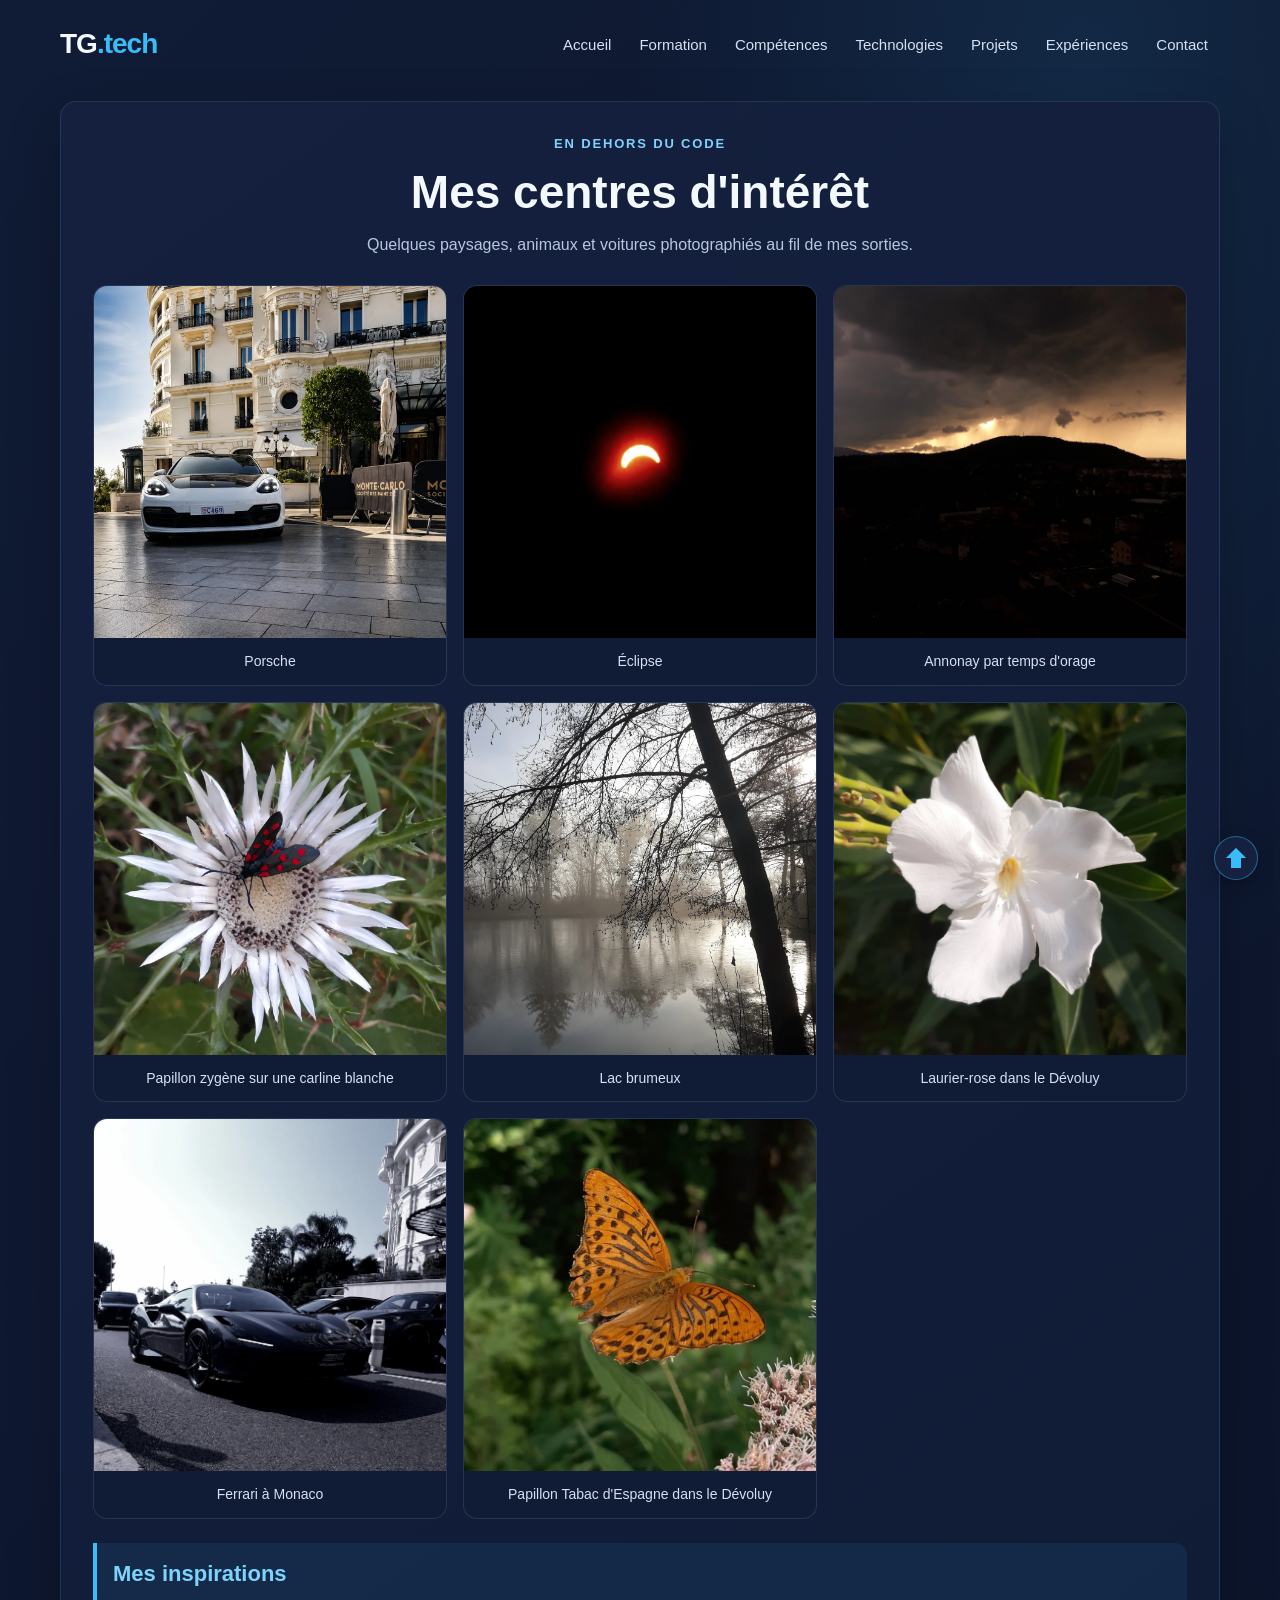
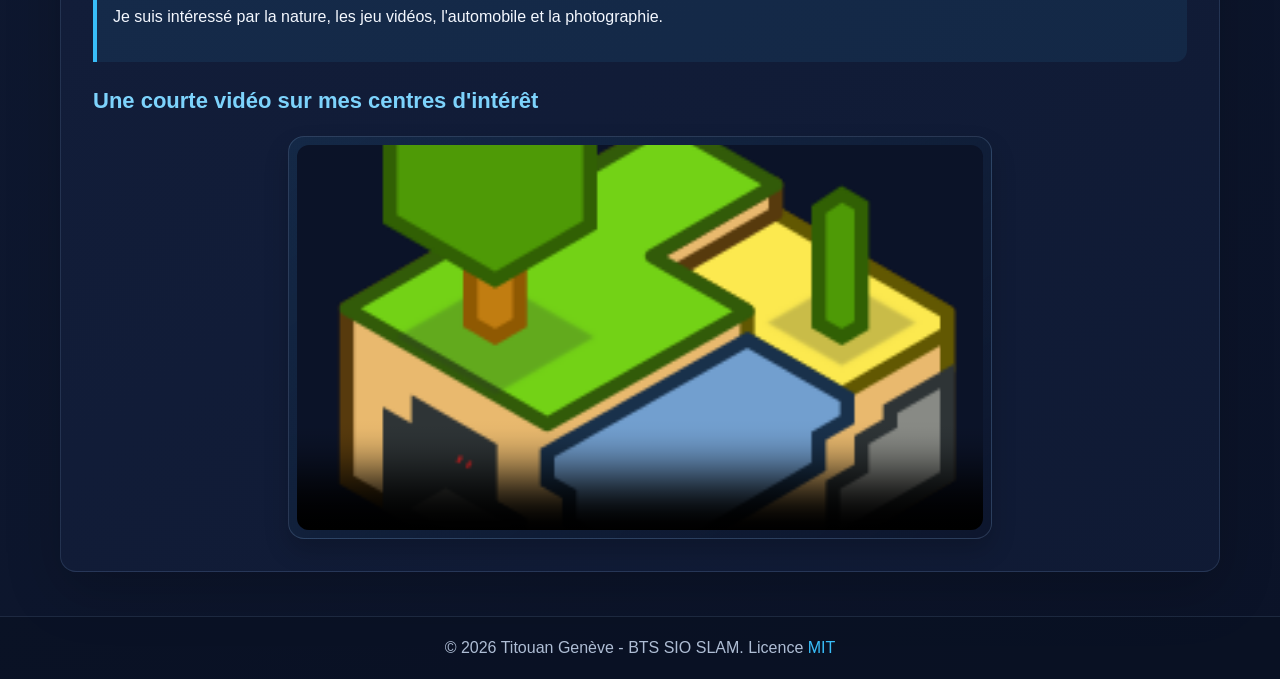
==== commit 35184d92: "." ====
--- a/html/centres_interet.html
+++ b/html/centres_interet.html
@@ -8,39 +8,42 @@
       content="Portfolio de Titouan Genève, étudiant en BTS SIO SLAM passionné par le développement web, la programmation et la cybersécurité."
     />
     <link rel="icon" type="image/x-icon" href="../assets/favicon.ico" />
-    <title>Photographies | Titouan Genève</title>
+    <title>Centres d'intérêt | Titouan Genève</title>
     <link rel="stylesheet" href="../css/style.css" />
   </head>
   <body>
     <header class="site-header" id="navbar">
       <a class="logo" href="../index.html" aria-label="Accueil, Titouan Genève">
-        TG<span>.dev</span>
+        TG<span>.tech</span>
       </a>
-      <!-- Navigation vers les autres pages du portfolio -->
       <nav class="navbar" aria-label="Navigation principale">
-        <a href="../index.html" class="navbutton">Accueil</a>
-        <a href="formation.html" class="navbutton">Formation</a>
-        <a href="competences.html" class="navbutton">Compétences</a>
-        <a href="projets.html" class="navbutton">Projets</a>
-        <a href="experiences.html" class="navbutton">Expériences</a>
-        <a href="contact.html" class="navbutton">Contact</a>
+        <ul>
+          <li><a href="../index.html" class="navbutton">Accueil</a></li>
+          <li><a href="formation.html" class="navbutton">Formation</a></li>
+          <li><a href="competences.html" class="navbutton">Compétences</a></li>
+          <li><a href="technologies.html" class="navbutton">Technologies</a></li>
+          <li><a href="projets.html" class="navbutton">Projets</a></li>
+          <li><a href="experiences.html" class="navbutton">Expériences</a></li>
+          <li><a href="contact.html" class="navbutton">Contact</a></li>
+        </ul>
       </nav>
     </header>
     <main>
       <section class="paragraphe" id="photographie">
         <p class="eyebrow">En dehors du code</p>
-        <h1>Mes photos</h1>
+        <h1>Mes centres d'intérêt</h1>
         <p class="section-intro">
           Quelques paysages, animaux et voitures photographiés au fil de mes
           sorties.
         </p>
-        <!-- Galerie de photos ; loading="lazy" diffère le chargement des images -->
         <div class="photos-grid">
           <figure class="photo">
             <img
               class="image-photo"
               src="../assets/img/1.webp"
               alt="Porsche photographiée"
+              width="800"
+              height="600"
               loading="lazy"
             />
             <figcaption class="description-photo">Porsche</figcaption>
@@ -50,6 +53,8 @@
               class="image-photo"
               src="../assets/img/2.webp"
               alt="Éclipse photographiée"
+              width="800"
+              height="600"
               loading="lazy"
             />
             <figcaption class="description-photo">Éclipse</figcaption>
@@ -59,6 +64,8 @@
               class="image-photo"
               src="../assets/img/3.webp"
               alt="Annonay pendant un orage"
+              width="800"
+              height="600"
               loading="lazy"
             />
             <figcaption class="description-photo">Annonay par temps d'orage</figcaption>
@@ -68,6 +75,8 @@
               class="image-photo"
               src="../assets/img/4.webp"
               alt="Papillon zygène posé sur une fleur de carline blanche"
+              width="800"
+              height="600"
               loading="lazy"
             />
             <figcaption class="description-photo">
@@ -79,6 +88,8 @@
               class="image-photo"
               src="../assets/img/5.webp"
               alt="Lac dans la brume"
+              width="800"
+              height="600"
               loading="lazy"
             />
             <figcaption class="description-photo">Lac brumeux</figcaption>
@@ -88,6 +99,8 @@
               class="image-photo"
               src="../assets/img/6.webp"
               alt="Laurier-rose dans le Dévoluy"
+              width="800"
+              height="600"
               loading="lazy"
             />
             <figcaption class="description-photo">Laurier-rose dans le Dévoluy</figcaption>
@@ -97,6 +110,8 @@
               class="image-photo"
               src="../assets/img/7.webp"
               alt="Ferrari photographiée à Monaco"
+              width="800"
+              height="600"
               loading="lazy"
             />
             <figcaption class="description-photo">Ferrari à Monaco</figcaption>
@@ -106,6 +121,8 @@
               class="image-photo"
               src="../assets/img/8.webp"
               alt="Papillon Tabac d'Espagne dans le Dévoluy"
+              width="800"
+              height="600"
               loading="lazy"
             />
             <figcaption class="description-photo">
@@ -113,9 +130,23 @@
             </figcaption>
           </figure>
         </div>
+        <aside class="interest-aside">
+          <h2>Mes inspirations</h2>
+          <p>
+            Je suis intéressé par la nature, les jeu vidéos, l'automobile et la photographie.
+          </p>
+        </aside>
+        <section class="interest-video" aria-labelledby="video-centres-titre">
+          <h2 id="video-centres-titre">Une courte vidéo sur mes centres d'intérêt</h2>
+          <figure class="project-media">
+            <video class="project-video" controls preload="metadata" poster="../assets/img/logo/luanti.webp" aria-label="Vidéo de Luanti">
+              <source src="../assets/video/luanti.mp4" type="video/mp4" />
+              Votre navigateur ne prend pas en charge la vidéo HTML5.
+            </video>
+          </figure>
+        </section>
       </section>
     </main>
-    <!-- Retour en haut de page, copyright et licence du projet -->
     <footer>
       <a href="#navbar" class="go-up">
         <img
--- a/css/style.css
+++ b/css/style.css
@@ -1,4 +1,3 @@
-/* Réinitialisation et palette du site */
 * {
   box-sizing: border-box;
 }
@@ -29,7 +28,6 @@
   --color-shadow-rgb: 0, 0, 0;
 }
 
-/* Styles de base et mise en page générale */
 html {
   min-height: 100%;
   scroll-behavior: smooth;
@@ -41,18 +39,15 @@
   min-height: 100vh;
   margin: 0;
   background:
-    radial-gradient(
-      ellipse at 85% 5%,
+    radial-gradient(ellipse at 85% 5%,
       rgba(var(--color-accent-rgb), 0.1),
-      transparent 30%
-    ),
+      transparent 30%),
     linear-gradient(135deg, var(--color-background), var(--color-page));
   color: var(--color-text);
   font-family: "Segoe UI", Tahoma, Geneva, Verdana, sans-serif;
   line-height: 1.6;
 }
 
-/* En-tête et navigation */
 .site-header,
 main {
   width: calc(100% - 1.75rem);
@@ -84,11 +79,21 @@
 }
 
 .navbar {
-  display: flex;
   flex: 1 1 auto;
+}
+
+.navbar ul {
+  display: flex;
   flex-wrap: wrap;
   justify-content: flex-start;
   gap: 0.25rem;
+  margin: 0;
+  padding: 0;
+  list-style: none;
+}
+
+.navbar li {
+  display: block;
 }
 
 .navbutton {
@@ -116,18 +121,15 @@
   padding-bottom: 1.5rem;
 }
 
-/* Sections et introduction de la page d'accueil */
 .paragraphe {
   margin: 0.75rem 0 1.25rem;
   padding: 1.25rem 1rem;
   overflow: hidden;
   border: 1px solid rgba(var(--color-border-rgb), 0.15);
   border-radius: 1rem;
-  background: linear-gradient(
-    145deg,
-    rgba(var(--color-surface-rgb), 0.97),
-    rgba(var(--color-background-rgb), 0.97)
-  );
+  background: linear-gradient(145deg,
+      rgba(var(--color-surface-rgb), 0.97),
+      rgba(var(--color-background-rgb), 0.97));
   box-shadow: 0 20px 55px rgba(var(--color-shadow-rgb), 0.2);
 }
 
@@ -150,12 +152,48 @@
   text-transform: uppercase;
 }
 
+h1,
+h2 {
+  color: var(--color-text);
+}
+
 h1 {
   margin: 0 0 1rem;
-  color: var(--color-text);
   font-size: clamp(2rem, 7vw, 2.875rem);
   line-height: 1.2;
   text-align: center;
+}
+
+a {
+  color : var(--color-accent);
+  text-decoration: none;
+}
+
+nav a {
+  text-decoration-thickness: 0.125rem;
+}
+
+#technologies {
+  scroll-margin-top: 1rem;
+}
+
+#technologies .skills {
+  display: grid;
+  grid-template-columns: repeat(auto-fit, minmax(min(100%, 17rem), 1fr));
+  gap: 1rem;
+}
+
+#technologies .cases {
+  display: flex;
+  min-height: 16rem;
+  align-items: center;
+  flex-direction: column;
+  justify-content: center;
+  text-align: center;
+}
+
+#technologies .cases h2 {
+  margin-bottom: 0.625rem;
 }
 
 .name {
@@ -207,7 +245,6 @@
   text-align: center;
 }
 
-/* Présentation personnelle et profil */
 .about-layout {
   display: grid;
   grid-template-columns: minmax(0, 1fr);
@@ -236,11 +273,9 @@
   padding: 0.875rem 0.875rem 0;
   border: 1px solid rgba(var(--color-accent-rgb), 0.4);
   border-radius: 1.25rem;
-  background: linear-gradient(
-    145deg,
-    var(--color-surface-light),
-    var(--color-background)
-  );
+  background: linear-gradient(145deg,
+      var(--color-surface-light),
+      var(--color-background));
   box-shadow: 0 16px 34px rgba(var(--color-shadow-rgb), 0.22);
 }
 
@@ -270,7 +305,6 @@
   color: var(--color-accent);
 }
 
-/* Compétences, expériences et projets */
 h2 {
   margin: 0 0 0.75rem;
   color: var(--color-accent-light);
@@ -281,28 +315,35 @@
 .skills,
 .work,
 .projets {
-  display: grid;
-  grid-template-columns: minmax(0, 1fr);
+  display: flex;
+  flex-wrap: wrap;
   gap: 1rem;
   margin-top: 1.125rem;
 }
 
 .cases {
-  min-width: 0;
+  flex: 1 1 100%;
+  min-width: min(100%, 14rem);
   padding: 1.25rem;
   border: 1px solid rgba(var(--color-accent-rgb), 0.24);
   border-radius: 1rem;
-  background: linear-gradient(
-    145deg,
-    rgba(var(--color-card-rgb), 0.95),
-    var(--color-surface-card)
-  );
+  background: linear-gradient(145deg,
+      rgba(var(--color-card-rgb), 0.95),
+      var(--color-surface-card));
   transition:
     transform 0.2s ease,
     border-color 0.2s ease,
     box-shadow 0.2s ease;
 }
 
+#technologies .technology-logo {
+  display: block;
+  width: 5rem;
+  height: 5rem;
+  margin-bottom: 1rem;
+  object-fit: contain;
+}
+
 .cases:hover {
   transform: translateY(-3px);
   border-color: rgba(var(--color-accent-rgb), 0.7);
@@ -331,12 +372,21 @@
 }
 
 .challenge-list {
-  display: grid;
-  grid-template-columns: minmax(0, 1fr);
+  display: flex;
+  flex-wrap: wrap;
   gap: 0.375rem 1.125rem;
   margin: 0;
   padding-left: 1.25rem;
   color: var(--color-text-secondary);
+}
+
+.challenge-list li {
+  flex: 0 1 auto;
+  padding: 0.2rem 0.55rem;
+  border: 1px solid rgba(var(--color-accent-rgb), 0.35);
+  border-radius: 999px;
+  list-style: none;
+  background-color: rgba(var(--color-accent-rgb), 0.08);
 }
 
 .challenge-list li::marker {
@@ -360,25 +410,44 @@
 }
 
 .project-media {
+  overflow: hidden;
   margin: 1.25rem 0 0;
+  padding: 0.5rem;
+  border: 1px solid rgba(var(--color-border-rgb), 0.2);
+  border-radius: 1rem;
+  background: linear-gradient(
+    145deg,
+    rgba(var(--color-accent-rgb), 0.08),
+    rgba(var(--color-dark-rgb), 0.55)
+  );
+  box-shadow: 0 0.75rem 1.5rem rgba(var(--color-shadow-rgb), 0.18);
 }
 
 .project-video {
   display: block;
   width: 100%;
-  max-height: 26.25rem;
+  height: auto;
+  aspect-ratio: 16 / 9;
   border-radius: 0.75rem;
   background-color: var(--color-page);
+  accent-color: var(--color-accent);
+  color-scheme: dark;
+  object-fit: cover;
+}
+
+.interest-video .project-media {
+  max-width: 44rem;
+  margin: 1.25rem auto 0;
 }
 
 .project-video-caption {
-  margin-top: 0.5rem;
+  margin: 0.625rem 0.25rem 0.25rem;
   color: var(--color-text-muted);
   font-size: 0.8125rem;
+  line-height: 1.5;
   text-align: center;
 }
 
-/* Tableau du parcours */
 .table-wrapper {
   max-width: 100%;
   overflow-x: auto;
@@ -416,7 +485,6 @@
   color: var(--color-accent-light);
 }
 
-/* Galerie photographique */
 .photos-grid {
   display: grid;
   grid-template-columns: minmax(0, 1fr);
@@ -454,13 +522,17 @@
   object-fit: cover;
 }
 
+#photographie .image-photo {
+  height: auto;
+  aspect-ratio: 1 / 1;
+}
+
 .description-photo {
   padding: 0.75rem 0.875rem;
   color: var(--color-text-secondary);
   font-size: 0.875rem;
 }
 
-/* Coordonnées et formulaire de contact */
 .contact {
   display: flex;
   flex-direction: column;
@@ -477,25 +549,44 @@
   background-color: rgba(var(--color-dark-rgb), 0.48);
 }
 
+.contactlink-heading .eyebrow {
+  margin-bottom: 0.375rem;
+  text-align: left;
+}
+
+.contactlink-heading h2 {
+  margin-bottom: 0.5rem;
+}
+
+.contactlink-heading > p:last-child {
+  margin: 0;
+  color: var(--color-text-muted);
+}
+
 .contactlink {
-  display: flex;
-  flex-direction: column;
+  display: grid;
+  grid-template-columns: minmax(0, 1fr);
   gap: 0.75rem;
-  max-width: 21.25rem;
+  margin: 1.125rem 0 0;
+  padding: 0;
+  list-style: none;
+}
+
+.contactlink li {
+  min-width: 0;
 }
 
 .contact-link-item {
   display: flex;
-  min-height: 3rem;
+  min-height: 4.5rem;
   align-items: center;
-  gap: 0.75rem;
-  padding: 0.625rem 0.875rem;
+  gap: 0.875rem;
+  padding: 0.75rem 0.875rem;
   border: 1px solid rgba(var(--color-accent-rgb), 0.35);
   border-radius: 0.75rem;
-  background-color: var(--color-surface);
+  background: linear-gradient(145deg, var(--color-surface), var(--color-surface-card));
   color: var(--color-text);
   font-size: 0.9375rem;
-  font-weight: 600;
   text-decoration: none;
   transition:
     transform 0.2s ease,
@@ -511,16 +602,76 @@
 }
 
 .contact-icon {
-  width: 1.625rem;
-  height: 1.625rem;
+  display: block;
+  width: 2.5rem;
+  height: 2.5rem;
   flex-shrink: 0;
   object-fit: contain;
 }
 
+.contact-link-copy {
+  display: grid;
+  min-width: 0;
+  gap: 0.125rem;
+}
+
+.contact-link-title {
+  font-weight: 700;
+}
+
+.contact-link-value {
+  overflow-wrap: anywhere;
+  color: var(--color-text-muted);
+  font-size: 0.8125rem;
+  font-weight: 400;
+}
+
 .contact-form {
   display: flex;
   flex-direction: column;
   gap: 0.625rem;
+}
+
+.contact-form fieldset {
+  display: flex;
+  flex-direction: column;
+  gap: 0.625rem;
+  margin: 0;
+  padding: 1rem;
+  border: 1px solid rgba(var(--color-accent-rgb), 0.28);
+  border-radius: 0.75rem;
+}
+
+.contact-form legend {
+  padding: 0 0.375rem;
+  color: var(--color-accent-light);
+  font-weight: 700;
+}
+
+.radio-group,
+.checkbox-label {
+  display: flex;
+  flex-wrap: wrap;
+  align-items: center;
+  gap: 0.75rem;
+  color: var(--color-text-secondary);
+}
+
+.radio-group label {
+  margin: 0;
+}
+
+.contact-form .field-group {
+  display: flex;
+  flex-direction: column;
+  gap: 0.625rem;
+}
+
+.contact-form .field-label {
+  margin: 0;
+  color: var(--color-text-secondary);
+  font-size: 0.875rem;
+  font-weight: 600;
 }
 
 .powered-by {
@@ -555,8 +706,14 @@
   font-weight: 600;
 }
 
+.contact-form label > [aria-hidden="true"],
+.contact-form .field-label > [aria-hidden="true"] {
+  color: var(--color-accent-light);
+}
+
 .contact-form input,
-.contact-form textarea {
+.contact-form textarea,
+.contact-form select {
   width: 100%;
   padding: 0.75rem 0.875rem;
   border: 1px solid rgba(var(--color-border-rgb), 0.26);
@@ -569,6 +726,17 @@
     box-shadow 0.2s ease;
 }
 
+.contact-form input[type="radio"],
+.contact-form input[type="checkbox"] {
+  width: auto;
+  margin: 0;
+  padding: 0;
+  border: 0;
+  border-radius: 0;
+  background: transparent;
+  accent-color: var(--color-accent);
+}
+
 .contact-form textarea {
   min-height: 8.125rem;
   resize: vertical;
@@ -580,6 +748,7 @@
 }
 
 .contact-form input:focus,
+.contact-form select:focus,
 .contact-form textarea:focus {
   border-color: var(--color-accent);
   outline: none;
@@ -609,7 +778,18 @@
   box-shadow: 0 8px 18px rgba(var(--color-accent-rgb), 0.2);
 }
 
-/* Pied de page et repères de focus clavier */
+.interest-aside {
+  margin-top: 1.5rem;
+  padding: 1rem;
+  border-left: 0.25rem solid var(--color-accent);
+  border-radius: 0 0.75rem 0.75rem 0;
+  background-color: rgba(var(--color-accent-rgb), 0.08);
+}
+
+.interest-video {
+  margin-top: 1.5rem;
+}
+
 footer {
   position: relative;
   margin-top: auto;
@@ -662,7 +842,6 @@
   outline-offset: 0.1875rem;
 }
 
-/* Adaptation aux écrans de 375 px et plus */
 @media screen and (min-width: 375px) {
   .site-header {
     padding: 1.125rem 0;
@@ -678,8 +857,8 @@
   }
 }
 
-/* Adaptation aux tablettes */
 @media screen and (min-width: 768px) {
+
   .site-header,
   main {
     width: calc(100% - 3rem);
@@ -694,8 +873,15 @@
   }
 
   .navbar {
+    gap: 0.375rem;
+  }
+
+  .navbar ul {
     justify-content: flex-end;
-    gap: 0.375rem;
+  }
+
+  .contactlink {
+    grid-template-columns: repeat(2, minmax(0, 1fr));
   }
 
   .navbutton {
@@ -715,11 +901,17 @@
   .skills,
   .work,
   .projets {
-    grid-template-columns: repeat(2, minmax(0, 1fr));
+    gap: 1rem;
+  }
+
+  .skills .cases,
+  .work .cases,
+  .projets .cases {
+    flex-basis: calc(50% - 0.5rem);
   }
 
   .challenge-list {
-    grid-template-columns: repeat(2, minmax(0, 1fr));
+    gap: 0.5rem;
   }
 
   .profile-photo {
@@ -736,8 +928,21 @@
   }
 }
 
-/* Adaptation aux grands écrans */
+@media screen and (min-width: 1024px) {
+  .contact {
+    display: grid;
+    grid-template-columns: minmax(17rem, 0.9fr) minmax(0, 1.65fr);
+    align-items: start;
+    gap: 1.125rem;
+  }
+
+  .contactlink {
+    grid-template-columns: minmax(0, 1fr);
+  }
+}
+
 @media screen and (min-width: 1440px) {
+
   .site-header,
   main {
     width: min(100% - 4rem, 72.5rem);
@@ -773,24 +978,24 @@
   .skills,
   .work,
   .projets {
-    grid-template-columns: repeat(3, minmax(0, 1fr));
+    gap: 1.125rem;
+  }
+
+  .skills .cases,
+  .work .cases,
+  .projets .cases {
+    flex-basis: calc(33.333% - 0.75rem);
   }
 
   .contact {
-    flex-direction: row;
     gap: 1.125rem;
   }
 
   .divcontact {
-    flex: 1 1 50%;
     padding: 1.5rem;
-  }
-
-  .contactlink {
-    max-width: 21.25rem;
   }
 
   .home-intro {
     min-height: 60vh;
   }
-}
+}
